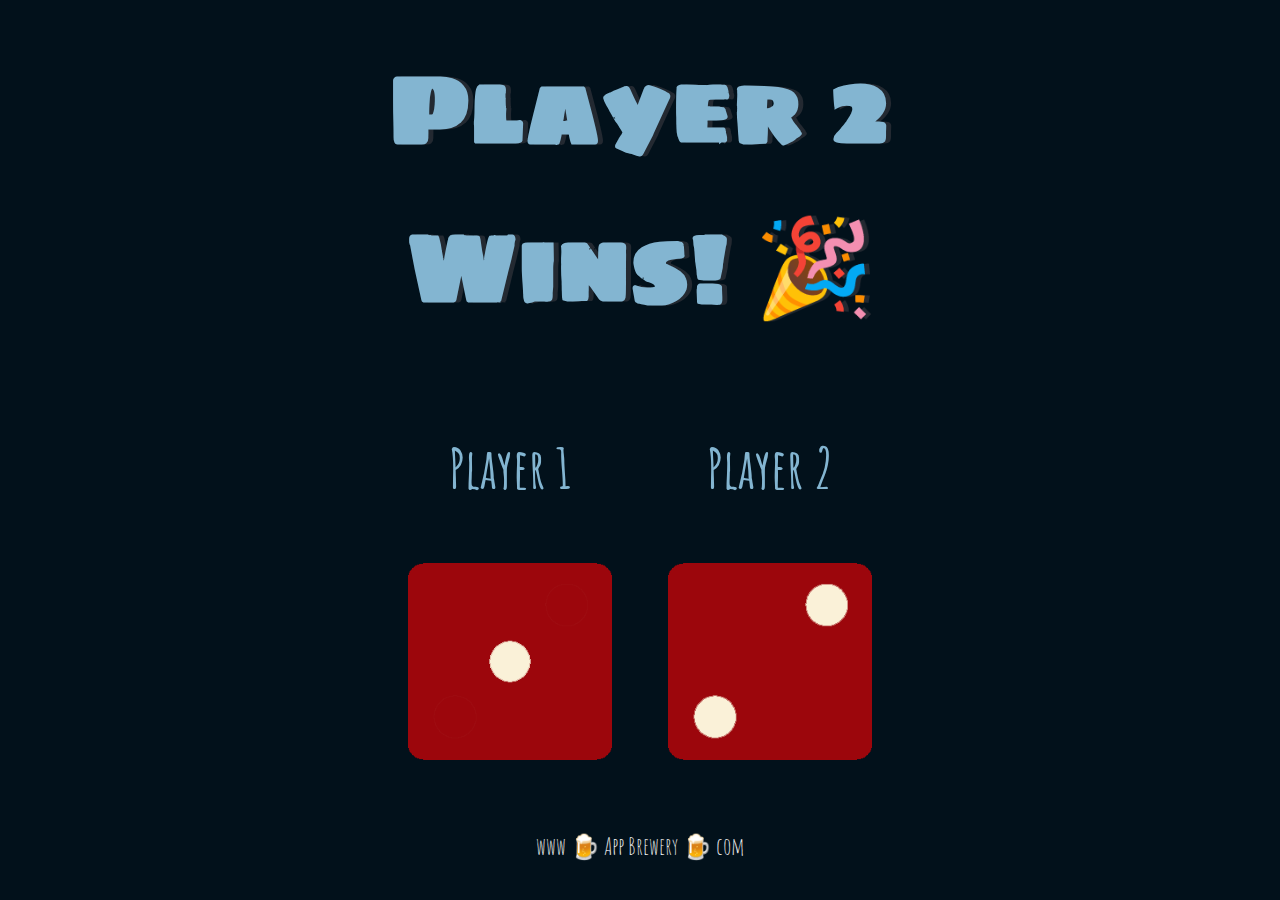
==== index.html @ 622bf964 "Rename dicee.html to index.html for gh-pages" ====
<!DOCTYPE html>
<html lang="en" dir="ltr">
  <head>
    <meta charset="utf-8">
    <title>Dicee</title>

    <!-- Custom Styles -->
    <link rel="stylesheet" href="styles/styles.css">

    <!-- Google Fonts -->
    <link rel="preconnect" href="https://fonts.gstatic.com">
    <link href="https://fonts.googleapis.com/css2?family=Amatic+SC:wght@400;700&family=Sigmar+One&display=swap"
      rel="stylesheet">

  </head>
  <body>

    <div class="container">
      <h1>Refresh Me</h1>

      <div class="dice">
        <p>Player 1</p>
        <img class="img1" src="images/dice6.png">
      </div>

      <div class="dice">
        <p>Player 2</p>
        <img class="img2" src="images/dice6.png">
      </div>

    </div>
    
    <script src="scripts/index.js" async></script>

  </body>

  <footer>
    www 🍺 App Brewery 🍺 com
  </footer>
</html>
---- styles/styles.css ----
.container {
  width: 70%;
  margin: auto;
  text-align: center;
}

.dice {
  text-align: center;
  display: inline-block;

}

body {
  background-color: #02111B;
}

h1 {
  margin: 30px;
  font-family: 'Sigmar One', cursive;
  text-shadow: 5px 0 #232931;
  font-size: 6rem;
  color: #83B5D1;
}

p {
  font-size: 3.5rem;
  font-weight: bold;
  color: #83B5D1;
  font-family: 'Amatic SC', cursive;
}

img {
  width: 80%;
}

footer {
  margin-top: 5%;
  color: #EEEEEE;
  text-align: center;
  font-family: 'Amatic SC', cursive;
  font-size: 1.5rem;
}
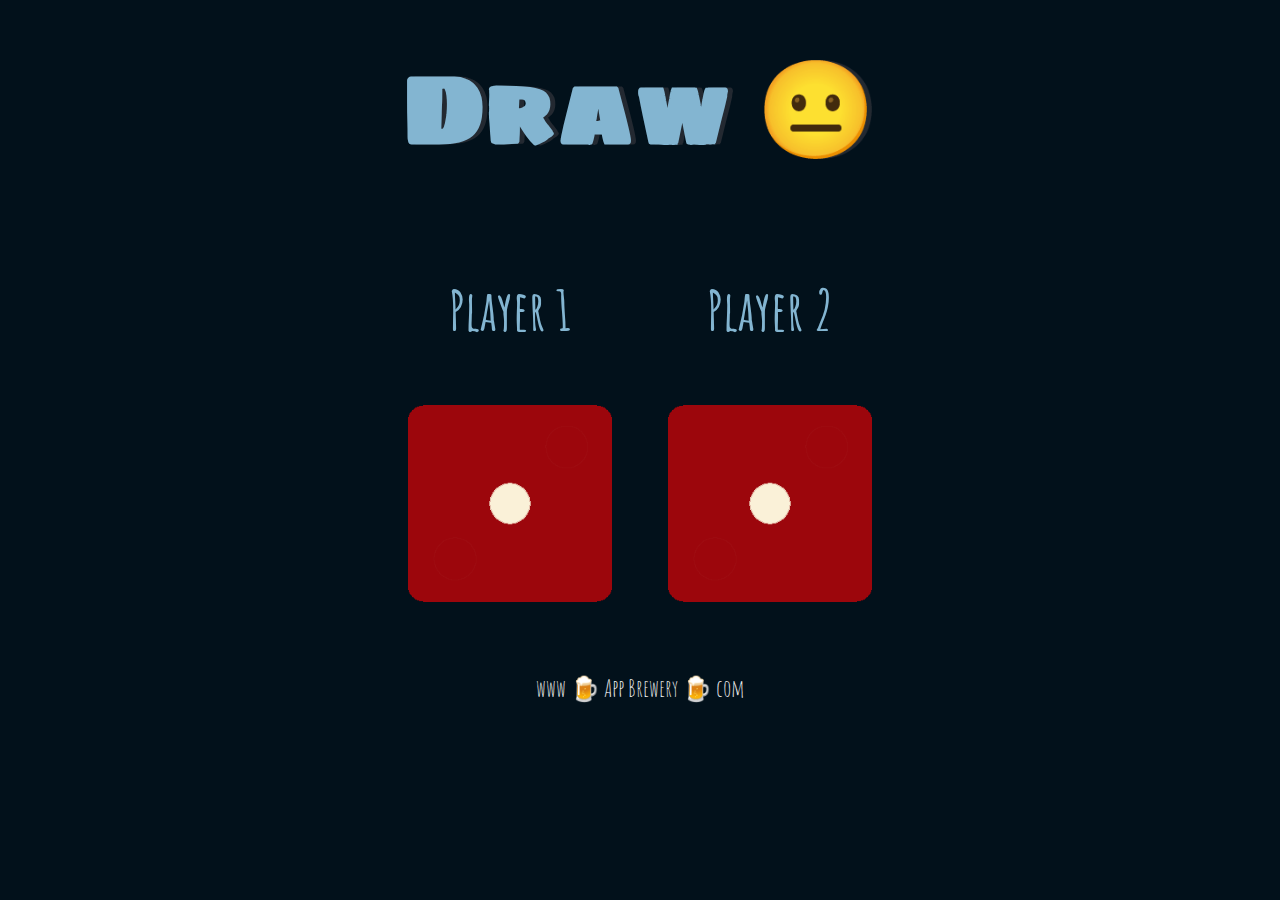
==== commit 3e3ba545: "Adjust file path for images in html" ====
--- a/index.html
+++ b/index.html
@@ -20,12 +20,12 @@
 
       <div class="dice">
         <p>Player 1</p>
-        <img class="img1" src="images/dice6.png">
+        <img class="img1" src="/images/dice6.png">
       </div>
 
       <div class="dice">
         <p>Player 2</p>
-        <img class="img2" src="images/dice6.png">
+        <img class="img2" src="/images/dice6.png">
       </div>
 
     </div>
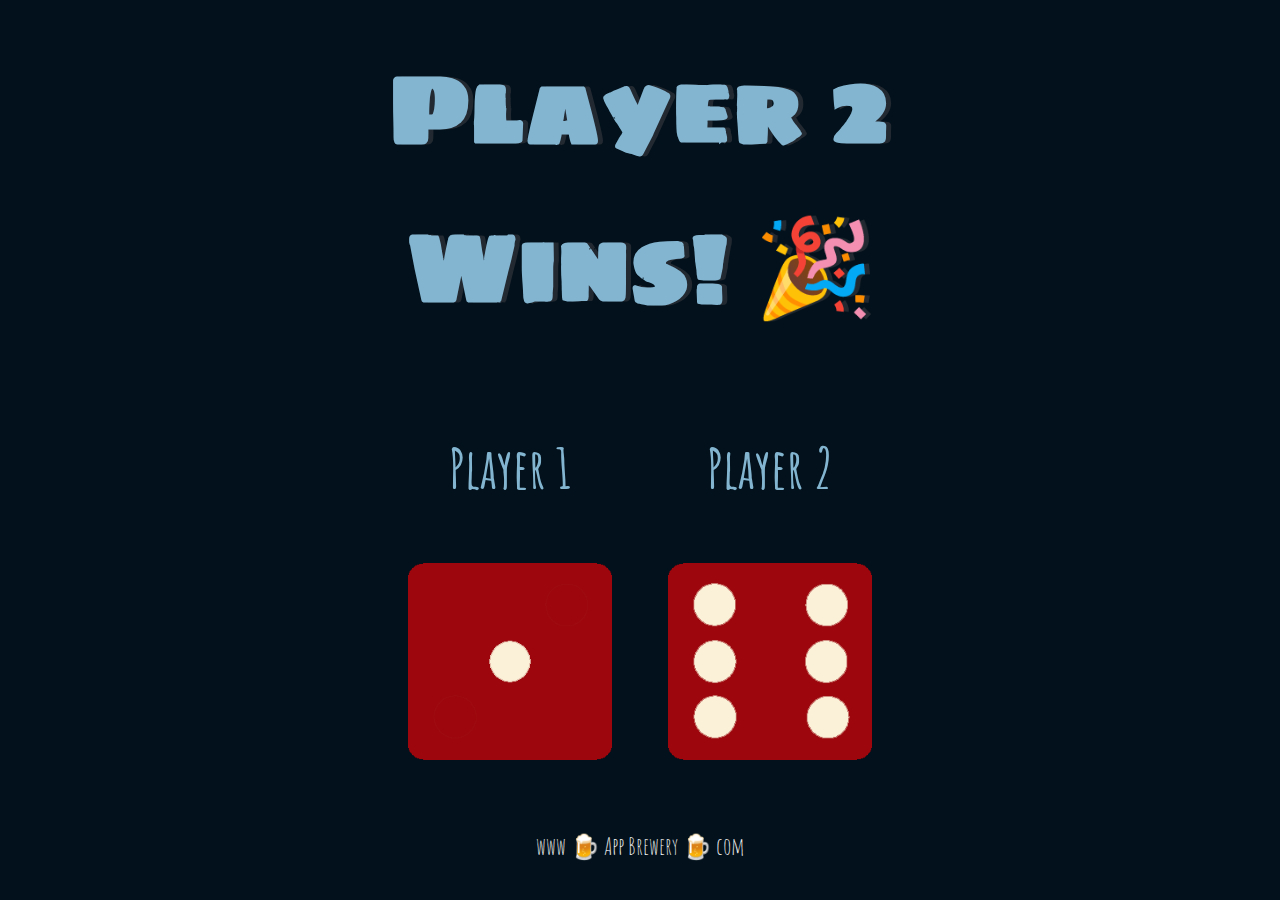
==== commit bd336262: "Reset file path for images in html" ====
--- a/index.html
+++ b/index.html
@@ -20,12 +20,12 @@
 
       <div class="dice">
         <p>Player 1</p>
-        <img class="img1" src="/images/dice6.png">
+        <img class="img1" src="images/dice6.png">
       </div>
 
       <div class="dice">
         <p>Player 2</p>
-        <img class="img2" src="/images/dice6.png">
+        <img class="img2" src="images/dice6.png">
       </div>
 
     </div>
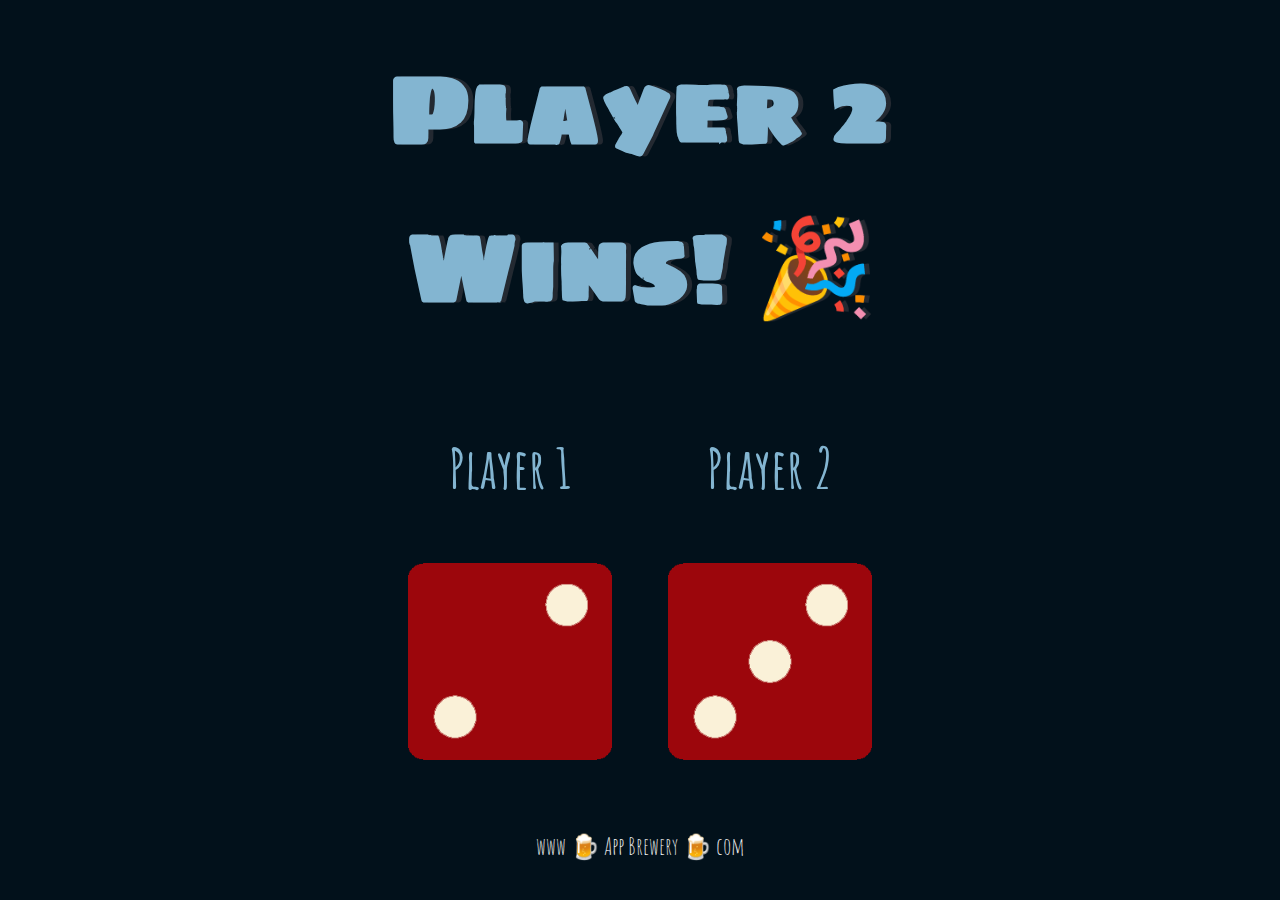
==== commit f9aa9975: "Change file paths for images on html again as well" ====
--- a/index.html
+++ b/index.html
@@ -20,12 +20,12 @@
 
       <div class="dice">
         <p>Player 1</p>
-        <img class="img1" src="images/dice6.png">
+        <img class="img1" src="/images/dice6.png">
       </div>
 
       <div class="dice">
         <p>Player 2</p>
-        <img class="img2" src="images/dice6.png">
+        <img class="img2" src="/images/dice6.png">
       </div>
 
     </div>
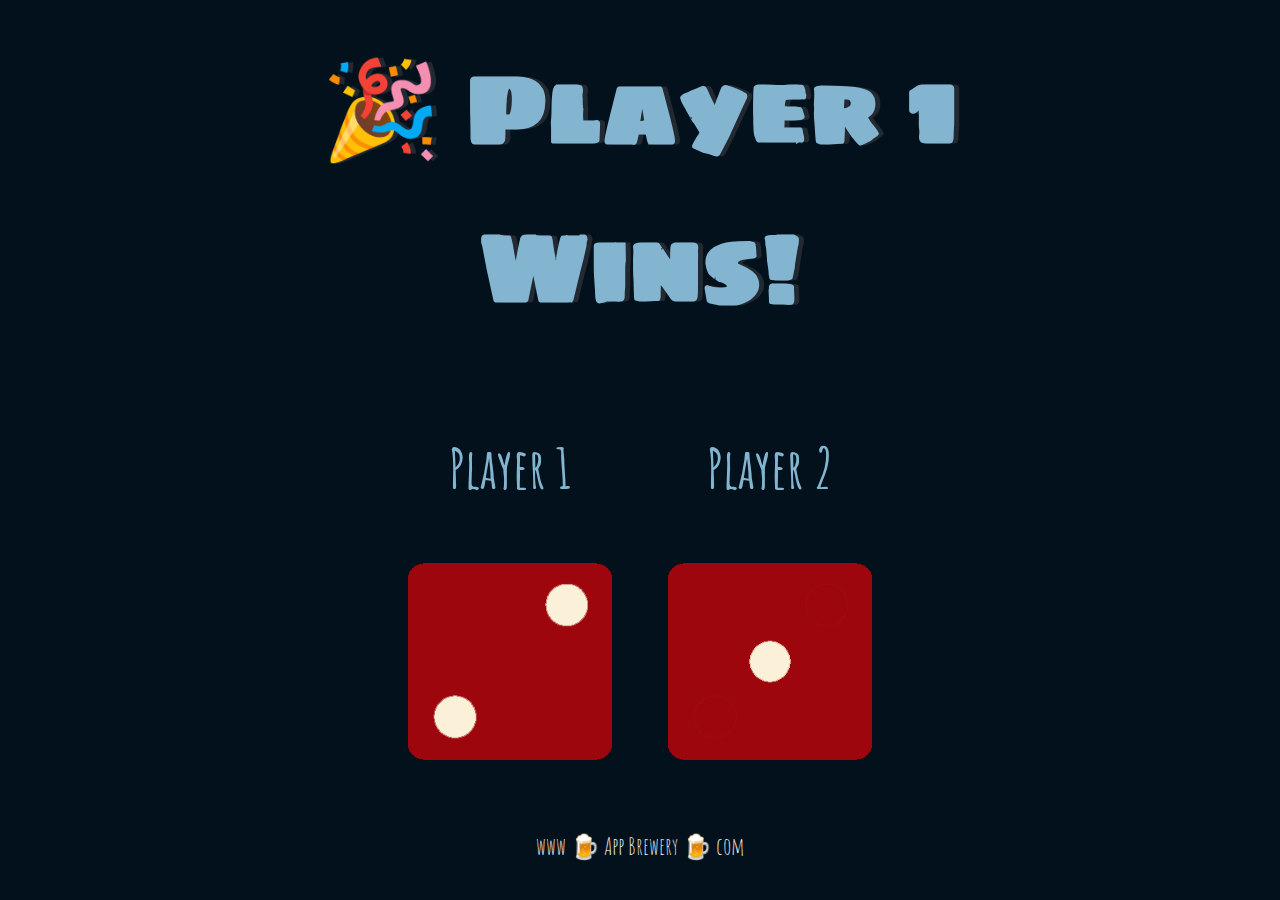
==== commit 8861ec7f: "Reset image file paths in html" ====
--- a/index.html
+++ b/index.html
@@ -20,12 +20,12 @@
 
       <div class="dice">
         <p>Player 1</p>
-        <img class="img1" src="/images/dice6.png">
+        <img class="img1" src="images/dice6.png">
       </div>
 
       <div class="dice">
         <p>Player 2</p>
-        <img class="img2" src="/images/dice6.png">
+        <img class="img2" src="images/dice6.png">
       </div>
 
     </div>
